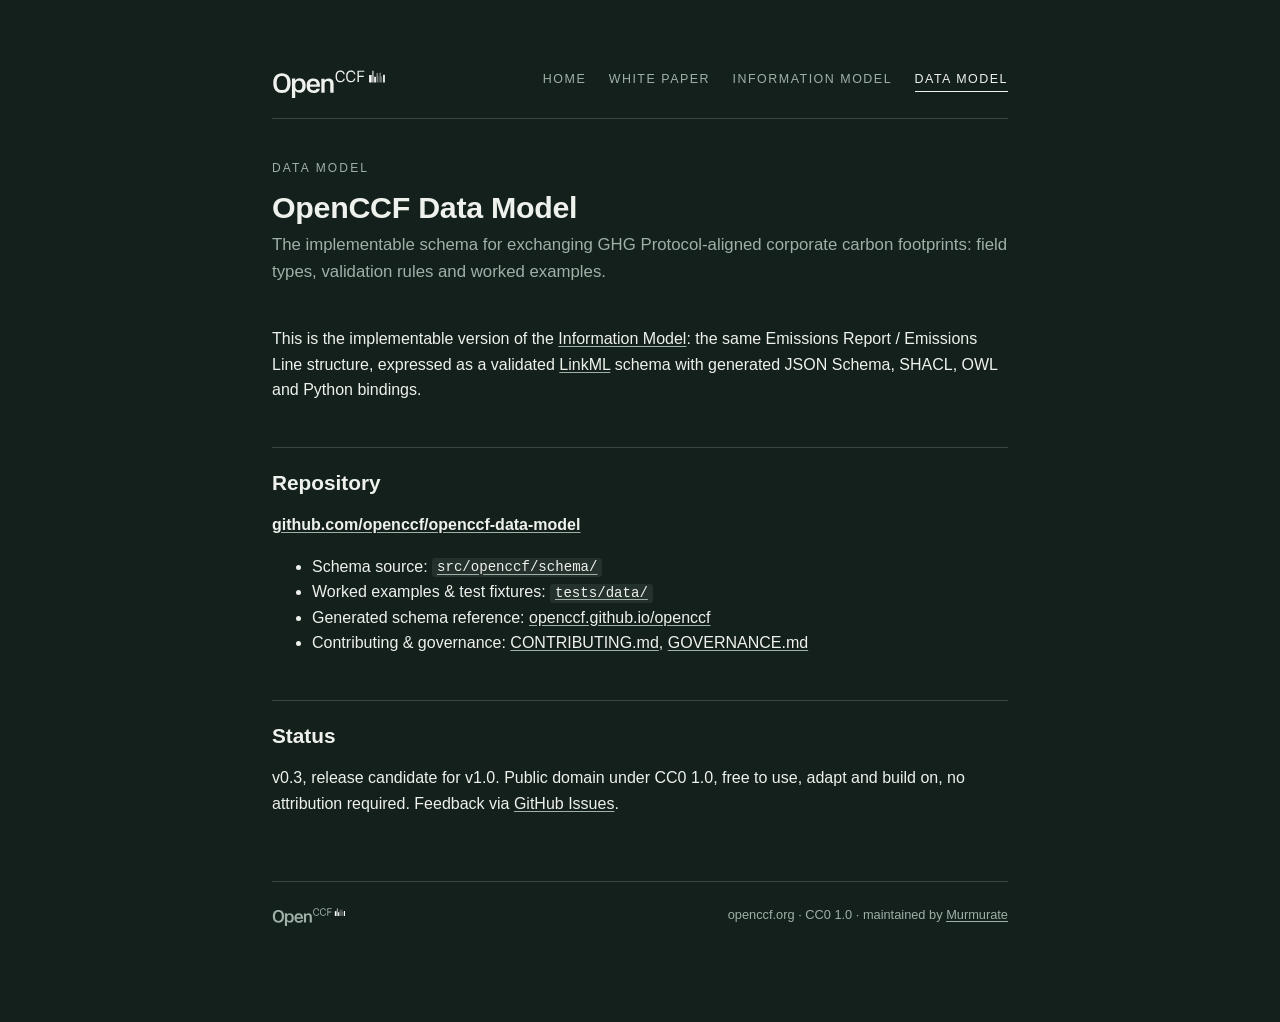
==== data-model/index.html @ 1a10b0ea "Add favicon" ====
<!DOCTYPE html>
<html lang="en">
<head>
  <meta charset="utf-8">
  <meta name="viewport" content="width=device-width, initial-scale=1">
  <title>OpenCCF Data Model - OpenCCF</title>
  <meta name="description" content="The OpenCCF data model: a LinkML
schema for corporate carbon footprint exchange, with generated JSON
Schema, SHACL, and Python bindings.">
  <link rel="icon" href="/favicon.svg" type="image/svg+xml">
  <link rel="alternate icon" href="/favicon.ico">
  <link rel="apple-touch-icon" href="/apple-touch-icon.png">
  <style>
/* OpenCCF document theme
   Monochrome. Dark on screen, light in print. Arial throughout.
   Colours are calibrated off-black / off-white to avoid halation at
   body-text length, rather than pure #000 / #fff. */

:root {
  --ink:        #14201b;   /* near-black, faint green undertone */
  --paper:      #f6f5f0;   /* warm off-white */
  --screen-bg:  #14201b;
  --screen-fg:  #eef1ec;
  --screen-mut: #9fb0a7;   /* muted captions / metadata on dark */
  --rule:       rgba(238, 241, 236, 0.18);
  --maxw:       46rem;
  --panel-fg:   #14201b;
  --is-dark:    1;
}

html { -webkit-text-size-adjust: 100%; }

body {
  font-family: Arial, Helvetica, "Helvetica Neue", sans-serif;
  background: var(--screen-bg);
  color: var(--screen-fg);
  line-height: 1.6;
  margin: 0;
  padding: 0;
  -webkit-font-smoothing: antialiased;
}

.page {
  max-width: var(--maxw);
  margin: 0 auto;
  padding: 4rem 1.5rem 6rem;
}

/* ---- Masthead ---------------------------------------------------------- */
.masthead {
  display: flex;
  align-items: center;
  justify-content: space-between;
  gap: 1rem;
  padding-bottom: 1.25rem;
  margin-bottom: 2.5rem;
  border-bottom: 1px solid var(--rule);
}
.masthead .wordmark { height: 34px; color: var(--screen-fg); }
.masthead .wordmark svg { height: 100%; width: auto; display: block; }
.masthead .doctype {
  font-size: 0.7rem;
  letter-spacing: 0.18em;
  text-transform: uppercase;
  color: var(--screen-mut);
  text-align: right;
}


/* ---- Site nav ---------------------------------------------------------- */
.masthead { flex-wrap: wrap; }
.sitenav { display: flex; gap: 1.4rem; margin-left: auto; align-items: center; }
.sitenav a {
  font-size: 0.78rem;
  letter-spacing: 0.12em;
  text-transform: uppercase;
  text-decoration: none;
  color: var(--screen-mut);
  padding-bottom: 2px;
  border-bottom: 1.5px solid transparent;
}
.sitenav a:hover { color: var(--screen-fg); border-bottom-color: var(--screen-fg); }
.sitenav a.current { color: var(--screen-fg); border-bottom-color: var(--screen-fg); }
.navtoggle {
  display: none;
  margin-left: auto;
  background: none; border: none; color: var(--screen-fg);
  font-size: 1.5rem; line-height: 1; cursor: pointer; padding: 0 0.2rem;
}
@media (max-width: 40rem) {
  .navtoggle { display: block; }
  .sitenav {
    flex-basis: 100%;
    flex-direction: column;
    align-items: flex-start;
    gap: 0.9rem;
    margin: 0.8rem 0 0;
    max-height: 0; overflow: hidden;
    transition: max-height 0.2s ease;
  }
  .sitenav.open { max-height: 20rem; }
}
@media print { .sitenav, .navtoggle { display: none; } }

/* ---- Typography -------------------------------------------------------- */
.kicker-row {
  display: flex;
  align-items: center;
  justify-content: space-between;
  gap: 1rem;
  margin: 0 0 0.6rem;
}
.doctype {
  font-size: 0.75rem;
  letter-spacing: 0.18em;
  text-transform: uppercase;
  color: var(--screen-mut);
  margin: 0;
}
.pdf-download {
  display: inline-flex;
  align-items: center;
  gap: 0.4rem;
  font-size: 0.75rem;
  letter-spacing: 0.1em;
  text-transform: uppercase;
  color: var(--screen-mut);
  text-decoration: none;
  border-bottom: 1.5px solid transparent;
  white-space: nowrap;
}
.pdf-download svg { flex: none; }
.pdf-download:hover { color: var(--screen-fg); border-bottom-color: var(--screen-fg); }
.pdf-download-bottom { margin-top: 3rem; text-align: right; }
@media print { .pdf-download, .pdf-download-bottom { display: none; } }
h1, h2, h3, h4 { line-height: 1.25; font-weight: 700; }
h1 { font-size: 1.9rem; margin: 0 0 0.4rem; letter-spacing: -0.01em; }
.subtitle { color: var(--screen-mut); font-size: 1.05rem; margin: 0 0 2.5rem; }
h2 {
  font-size: 1.3rem;
  margin: 2.75rem 0 0.9rem;
  padding-top: 1.4rem;
  border-top: 1px solid var(--rule);
}
h3 { font-size: 1.05rem; margin: 1.8rem 0 0.6rem; }
p, li { font-size: 1rem; }
a { color: inherit; text-decoration: underline; text-underline-offset: 2px;
    text-decoration-color: var(--screen-mut); }
strong { font-weight: 700; }
code, pre {
  font-family: ui-monospace, "SF Mono", Menlo, Consolas, monospace;
  font-size: 0.88em;
}
code { background: rgba(238,241,236,0.08); padding: 0.1em 0.35em; border-radius: 3px; }
pre {
  background: rgba(238,241,236,0.06);
  border: 1px solid var(--rule);
  border-radius: 6px;
  padding: 1rem 1.1rem;
  overflow-x: auto;
  line-height: 1.5;
}
pre code { background: none; padding: 0; }
blockquote {
  margin: 1.2rem 0;
  padding: 0.2rem 0 0.2rem 1.1rem;
  border-left: 3px solid var(--screen-mut);
  color: var(--screen-fg);
}

/* ---- Version banner ---------------------------------------------------- */
.versions {
  font-size: 0.8rem;
  color: var(--screen-mut);
  margin: -1.5rem 0 2.5rem;
  padding: 0;
  list-style: none;
  line-height: 1.7;
}

/* ---- Tables ------------------------------------------------------------ */
table { border-collapse: collapse; width: 100%; margin: 1.4rem 0; font-size: 0.94rem; }
th, td { text-align: left; padding: 0.5rem 0.7rem; border-bottom: 1px solid var(--rule); vertical-align: top; }
th { font-weight: 700; border-bottom-width: 2px; }

/* ---- Table of contents ------------------------------------------------- */
nav#TOC {
  margin: 0 0 3rem;
  padding: 1.2rem 1.4rem;
  border: 1px solid var(--rule);
  border-radius: 6px;
}
nav#TOC > ul { margin: 0; }
nav#TOC ul { list-style: none; padding-left: 1rem; }
nav#TOC > ul { padding-left: 0; }
nav#TOC li { font-size: 0.92rem; margin: 0.2rem 0; }
nav#TOC a { text-decoration: none; }

/* ---- Diagram / figures ------------------------------------------------- */
figure { margin: 2rem 0; text-align: center; }
figure svg, figure img { max-width: 100%; height: auto; }
figcaption { font-size: 0.82rem; color: var(--screen-mut); margin-top: 0.6rem; }

/* ---- Footer ------------------------------------------------------------ */
.docfooter {
  margin-top: 4rem;
  padding-top: 1.4rem;
  border-top: 1px solid var(--rule);
  font-size: 0.8rem;
  color: var(--screen-mut);
  display: flex;
  align-items: center;
  justify-content: space-between;
  gap: 1rem;
}
.docfooter .wordmark { height: 22px; color: var(--screen-mut); }
.docfooter .wordmark svg { height: 100%; width: auto; display: block; }


/* ---- Sidebar figure (floats right, text wraps) ------------------------ */
figure.sidebar {
  float: right;
  width: 60%;
  margin: 0.3rem 0 1rem 1.6rem;
}
figure.sidebar figcaption { text-align: left; }
h2 { clear: both; }               /* next section starts below the figure */

@media (max-width: 40rem) {
  figure.sidebar { float: none; width: 100%; margin: 2rem 0; }
}

/* =======================================================================
   PRINT  -  invert to ink-on-paper. Nobody prints a black-flooded page,
   and browsers drop dark backgrounds anyway; make it deliberate and clean.
   ======================================================================= */
@media print {
  @page { margin: 22mm 20mm; }
  body { background: #fff; color: var(--ink); font-size: 10.5pt; line-height: 1.5; }
  :root { --panel-fg: #ffffff; }
  .page { max-width: none; margin: 0; padding: 0; }

  .masthead .wordmark,
  .docfooter .wordmark { color: var(--ink); }
  .subtitle, .doctype, .versions, figcaption, .docfooter { color: #444; }
  .masthead, h2, table th, td, nav#TOC, pre, .docfooter,
  blockquote { border-color: #ccc; }
  nav#TOC { break-inside: avoid; }
  a { color: var(--ink); text-decoration-color: #999; }
  code { background: #f0f0ec; }
  pre { background: #f7f7f4; }
  blockquote { border-left-color: #999; }
  h2, h3 { break-after: avoid; }
  figure, tr, pre { break-inside: avoid; }
  figure.sidebar { float: right; width: 60%; margin: 0 0 0.6rem 1.2rem; }

  /* Show link URLs after external links in print, for a paper reader */
  a[href^="http"]::after {
    content: " (" attr(href) ")";
    font-size: 0.85em;
    color: #777;
    word-break: break-all;
  }
}

/* ---- Mermaid diagram --------------------------------------------------- */
figure.diagram { margin: 2.5rem 0; text-align: center; }
figure.diagram .mermaid { display: flex; justify-content: center; }
figure.diagram svg { max-width: 100%; height: auto; }
@media print { :root { --is-dark: 0; } }

/* ---- Wide figures break out beyond the text column -------------------- */
figure.wide {
  width: min(96vw, 1100px);
  margin-left: 50%;
  transform: translateX(-50%);
}
figure.wide svg { width: 100%; height: auto; }
@media print {
  figure.wide { width: 100%; margin-left: 0; transform: none; }
}
  </style>
</head>
<body>
<div class="page">

  <header class="masthead">
    <a class="wordmark" href="/" aria-label="OpenCCF home"><svg width="531" height="160" viewBox="0 0 531 160" fill="none" xmlns="http://www.w3.org/2000/svg"><path d="M87.552 89.688C87.552 104.792 84.0107 116.355 76.928 124.376C69.8453 132.312 59.776 136.28 46.72 136.28C33.5787 136.28 23.5093 132.312 16.512 124.376C9.51467 116.355 6.016 104.792 6.016 89.688C6.016 74.584 9.51467 63.064 16.512 55.128C23.5093 47.192 33.5787 43.224 46.72 43.224C59.776 43.224 69.8453 47.192 76.928 55.128C84.0107 63.064 87.552 74.584 87.552 89.688ZM71.552 89.688C71.552 78.3387 69.504 70.0187 65.408 64.728C61.3973 59.352 55.168 56.664 46.72 56.664C38.4427 56.664 32.256 59.352 28.16 64.728C24.064 70.0187 22.016 78.3387 22.016 89.688C22.016 101.123 24.064 109.528 28.16 114.904C32.256 120.195 38.4427 122.84 46.72 122.84C55.168 122.84 61.3973 120.195 65.408 114.904C69.504 109.528 71.552 101.123 71.552 89.688Z" fill="currentColor"/><path d="M109.344 68.08V159.856H93.856V68.08H109.344ZM130.336 135.28C124.021 135.28 118.901 133.787 114.976 130.8C111.051 127.813 108.192 123.76 106.4 118.64C104.608 113.435 103.712 107.632 103.712 101.232C103.712 94.6613 104.608 88.816 106.4 83.696C108.192 78.4907 111.051 74.3947 114.976 71.408C118.901 68.336 124.021 66.8 130.336 66.8C135.712 66.8 140.533 68.0373 144.8 70.512C149.067 72.9013 152.395 76.656 154.784 81.776C157.259 86.8107 158.496 93.296 158.496 101.232C158.496 112.496 155.936 120.987 150.816 126.704C145.696 132.421 138.869 135.28 130.336 135.28ZM125.984 122.992C131.787 122.992 136.053 121.157 138.784 117.488C141.6 113.733 143.008 108.272 143.008 101.104C143.008 93.936 141.6 88.4747 138.784 84.72C136.053 80.9653 131.787 79.088 125.984 79.088C120.267 79.088 116.043 80.9653 113.312 84.72C110.667 88.4747 109.344 93.936 109.344 101.104C109.344 108.272 110.667 113.733 113.312 117.488C116.043 121.157 120.267 122.992 125.984 122.992Z" fill="currentColor"/><path d="M171.696 96.088H210.224C210.053 90.968 208.688 87 206.128 84.184C203.568 81.2827 199.856 79.832 194.992 79.832C189.189 79.832 184.965 81.5813 182.32 85.08C179.675 88.5787 178.352 94.2533 178.352 102.104C178.352 109.955 179.632 115.629 182.192 119.128C184.837 122.541 189.403 124.248 195.888 124.248C200.411 124.248 203.611 123.608 205.488 122.328C207.365 121.048 208.56 119.171 209.072 116.696H225.072C224.475 120.536 223.024 123.949 220.72 126.936C218.416 129.837 215.216 132.141 211.12 133.848C207.024 135.469 201.947 136.28 195.888 136.28C185.136 136.28 176.944 133.336 171.312 127.448C165.765 121.56 162.992 113.155 162.992 102.232C162.992 91.1387 165.765 82.648 171.312 76.76C176.944 70.7867 184.837 67.8 194.992 67.8C201.221 67.8 206.597 69.08 211.12 71.64C215.728 74.2 219.312 78.04 221.872 83.16C224.432 88.1947 225.712 94.5093 225.712 102.104V106.84H171.568L171.696 96.088Z" fill="currentColor"/><path d="M247.704 135H232.216V69.08H247.704L247.576 77.4C249.539 74.2427 251.928 71.8533 254.744 70.232C257.56 68.6107 261.144 67.8 265.496 67.8C272.835 67.8 278.723 69.848 283.16 73.944C287.597 77.9547 289.816 84.7387 289.816 94.296V135H274.328V94.424C274.328 89.304 273.261 85.6773 271.128 83.544C269.08 81.3253 266.008 80.216 261.912 80.216C258.84 80.216 256.237 80.7707 254.104 81.88C251.971 82.9893 250.349 84.7387 249.24 87.128C248.216 89.432 247.704 92.4613 247.704 96.216V135Z" fill="currentColor"/><path d="M336.143 48.2634C335.537 44.3233 334.022 41.4188 331.597 39.5498C329.172 37.6303 325.939 36.6706 321.898 36.6706C316.594 36.6706 312.528 38.489 309.699 42.126C306.921 45.7125 305.532 51.1932 305.532 58.5681C305.532 65.9431 306.921 71.449 309.699 75.086C312.528 78.723 316.594 80.5415 321.898 80.5415C325.939 80.5415 329.172 79.5817 331.597 77.6622C334.022 75.7427 335.562 72.8382 336.219 68.9486H342.811C342.003 74.5051 339.78 78.7735 336.143 81.7538C332.557 84.6836 327.808 86.1484 321.898 86.1484C314.523 86.1484 308.866 83.7743 304.926 79.0261C300.986 74.2778 299.016 67.4585 299.016 58.5681C299.016 49.6778 300.986 42.8837 304.926 38.186C308.866 33.4377 314.523 31.0636 321.898 31.0636C325.586 31.0636 328.895 31.7202 331.824 33.0336C334.754 34.2964 337.153 36.2159 339.022 38.7921C340.942 41.3683 342.18 44.5254 342.735 48.2634H336.143Z" fill="currentColor"/><path d="M385.867 47.9187C385.261 43.9786 383.746 41.0741 381.321 39.2051C378.896 37.2856 375.664 36.3258 371.623 36.3258C366.319 36.3258 362.252 38.1443 359.424 41.7813C356.645 45.3677 355.256 50.8484 355.256 58.2234C355.256 65.5984 356.645 71.1043 359.424 74.7413C362.252 78.3782 366.319 80.1967 371.623 80.1967C375.664 80.1967 378.896 79.237 381.321 77.3175C383.746 75.398 385.286 72.4934 385.943 68.6039H392.535C391.727 74.1604 389.504 78.4288 385.867 81.4091C382.281 84.3388 377.533 85.8037 371.623 85.8037C364.248 85.8037 358.59 83.4296 354.65 78.6813C350.71 73.9331 348.74 67.1138 348.74 58.2234C348.74 49.333 350.71 42.539 354.65 37.8412C358.59 33.093 364.248 30.7188 371.623 30.7188C375.31 30.7188 378.619 31.3755 381.548 32.6889C384.478 33.9517 386.878 35.8712 388.747 38.4474C390.666 41.0236 391.904 44.1807 392.459 47.9187H385.867Z" fill="currentColor"/><path d="M402.289 31.4305H434.415V36.9617H408.805V55.4497H431.991V60.9809H408.805V85H402.289V31.4305Z" fill="currentColor"/><path d="M463 52L463 87" stroke="white" stroke-width="12"/><path d="M475 32V87" stroke="white" stroke-width="5"/><path d="M485 60L485 87" stroke="white" stroke-width="8"/><path d="M527 50L527 87" stroke="white" stroke-width="8"/><path d="M502 55L502 87" stroke="white"/><path d="M516 59L516 87" stroke="white" stroke-width="2"/><path d="M495 42L495 87" stroke="white" stroke-width="3"/><path d="M509 41L509 87" stroke="white" stroke-width="3"/></svg></a>
    <button class="navtoggle" aria-label="Menu" aria-expanded="false" onclick="this.setAttribute('aria-expanded', this.getAttribute('aria-expanded')==='true'?'false':'true'); document.getElementById('nav').classList.toggle('open')">≡</button>
    <nav class="sitenav" id="nav">
      <a href="/">Home</a>
      <a href="/white-paper/">White Paper</a>
      <a href="/information-model/">Information Model</a>
      <a href="/data-model/" class="current">Data Model</a>
    </nav>
  </header>

  <div class="kicker-row">
    <p class="doctype">Data Model</p>
  </div>
  <h1>OpenCCF Data Model</h1>
  <p class="subtitle">The implementable schema for exchanging GHG
Protocol-aligned corporate carbon footprints: field types, validation
rules and worked examples.</p>




<p>This is the implementable version of the <a
href="/information-model/">Information Model</a>: the same Emissions
Report / Emissions Line structure, expressed as a validated <a
href="https://linkml.io/" target="_blank" rel="noopener">LinkML</a> schema with generated JSON Schema,
SHACL, OWL and Python bindings.</p>
<h2 id="repository">Repository</h2>
<p><strong><a
href="https://github.com/openccf/openccf-data-model" target="_blank" rel="noopener">github.com/openccf/openccf-data-model</a></strong></p>
<ul>
<li>Schema source: <a
href="https://github.com/openccf/openccf-data-model/tree/main/src/openccf/schema" target="_blank" rel="noopener"><code>src/openccf/schema/</code></a></li>
<li>Worked examples &amp; test fixtures: <a
href="https://github.com/openccf/openccf-data-model/tree/main/tests/data" target="_blank" rel="noopener"><code>tests/data/</code></a></li>
<li>Generated schema reference: <a
href="https://openccf.github.io/openccf" target="_blank" rel="noopener">openccf.github.io/openccf</a></li>
<li>Contributing &amp; governance: <a
href="https://github.com/openccf/openccf-data-model/blob/main/CONTRIBUTING.md" target="_blank" rel="noopener">CONTRIBUTING.md</a>,
<a
href="https://github.com/openccf/openccf-data-model/blob/main/GOVERNANCE.md" target="_blank" rel="noopener">GOVERNANCE.md</a></li>
</ul>
<h2 id="status">Status</h2>
<p>v0.3, release candidate for v1.0. Public domain under CC0 1.0, free
to use, adapt and build on, no attribution required. Feedback via <a
href="https://github.com/openccf/openccf-data-model/issues" target="_blank" rel="noopener">GitHub
Issues</a>.</p>

  <footer class="docfooter">
    <span class="wordmark" aria-label="OpenCCF"><svg width="531" height="160" viewBox="0 0 531 160" fill="none" xmlns="http://www.w3.org/2000/svg"><path d="M87.552 89.688C87.552 104.792 84.0107 116.355 76.928 124.376C69.8453 132.312 59.776 136.28 46.72 136.28C33.5787 136.28 23.5093 132.312 16.512 124.376C9.51467 116.355 6.016 104.792 6.016 89.688C6.016 74.584 9.51467 63.064 16.512 55.128C23.5093 47.192 33.5787 43.224 46.72 43.224C59.776 43.224 69.8453 47.192 76.928 55.128C84.0107 63.064 87.552 74.584 87.552 89.688ZM71.552 89.688C71.552 78.3387 69.504 70.0187 65.408 64.728C61.3973 59.352 55.168 56.664 46.72 56.664C38.4427 56.664 32.256 59.352 28.16 64.728C24.064 70.0187 22.016 78.3387 22.016 89.688C22.016 101.123 24.064 109.528 28.16 114.904C32.256 120.195 38.4427 122.84 46.72 122.84C55.168 122.84 61.3973 120.195 65.408 114.904C69.504 109.528 71.552 101.123 71.552 89.688Z" fill="currentColor"/><path d="M109.344 68.08V159.856H93.856V68.08H109.344ZM130.336 135.28C124.021 135.28 118.901 133.787 114.976 130.8C111.051 127.813 108.192 123.76 106.4 118.64C104.608 113.435 103.712 107.632 103.712 101.232C103.712 94.6613 104.608 88.816 106.4 83.696C108.192 78.4907 111.051 74.3947 114.976 71.408C118.901 68.336 124.021 66.8 130.336 66.8C135.712 66.8 140.533 68.0373 144.8 70.512C149.067 72.9013 152.395 76.656 154.784 81.776C157.259 86.8107 158.496 93.296 158.496 101.232C158.496 112.496 155.936 120.987 150.816 126.704C145.696 132.421 138.869 135.28 130.336 135.28ZM125.984 122.992C131.787 122.992 136.053 121.157 138.784 117.488C141.6 113.733 143.008 108.272 143.008 101.104C143.008 93.936 141.6 88.4747 138.784 84.72C136.053 80.9653 131.787 79.088 125.984 79.088C120.267 79.088 116.043 80.9653 113.312 84.72C110.667 88.4747 109.344 93.936 109.344 101.104C109.344 108.272 110.667 113.733 113.312 117.488C116.043 121.157 120.267 122.992 125.984 122.992Z" fill="currentColor"/><path d="M171.696 96.088H210.224C210.053 90.968 208.688 87 206.128 84.184C203.568 81.2827 199.856 79.832 194.992 79.832C189.189 79.832 184.965 81.5813 182.32 85.08C179.675 88.5787 178.352 94.2533 178.352 102.104C178.352 109.955 179.632 115.629 182.192 119.128C184.837 122.541 189.403 124.248 195.888 124.248C200.411 124.248 203.611 123.608 205.488 122.328C207.365 121.048 208.56 119.171 209.072 116.696H225.072C224.475 120.536 223.024 123.949 220.72 126.936C218.416 129.837 215.216 132.141 211.12 133.848C207.024 135.469 201.947 136.28 195.888 136.28C185.136 136.28 176.944 133.336 171.312 127.448C165.765 121.56 162.992 113.155 162.992 102.232C162.992 91.1387 165.765 82.648 171.312 76.76C176.944 70.7867 184.837 67.8 194.992 67.8C201.221 67.8 206.597 69.08 211.12 71.64C215.728 74.2 219.312 78.04 221.872 83.16C224.432 88.1947 225.712 94.5093 225.712 102.104V106.84H171.568L171.696 96.088Z" fill="currentColor"/><path d="M247.704 135H232.216V69.08H247.704L247.576 77.4C249.539 74.2427 251.928 71.8533 254.744 70.232C257.56 68.6107 261.144 67.8 265.496 67.8C272.835 67.8 278.723 69.848 283.16 73.944C287.597 77.9547 289.816 84.7387 289.816 94.296V135H274.328V94.424C274.328 89.304 273.261 85.6773 271.128 83.544C269.08 81.3253 266.008 80.216 261.912 80.216C258.84 80.216 256.237 80.7707 254.104 81.88C251.971 82.9893 250.349 84.7387 249.24 87.128C248.216 89.432 247.704 92.4613 247.704 96.216V135Z" fill="currentColor"/><path d="M336.143 48.2634C335.537 44.3233 334.022 41.4188 331.597 39.5498C329.172 37.6303 325.939 36.6706 321.898 36.6706C316.594 36.6706 312.528 38.489 309.699 42.126C306.921 45.7125 305.532 51.1932 305.532 58.5681C305.532 65.9431 306.921 71.449 309.699 75.086C312.528 78.723 316.594 80.5415 321.898 80.5415C325.939 80.5415 329.172 79.5817 331.597 77.6622C334.022 75.7427 335.562 72.8382 336.219 68.9486H342.811C342.003 74.5051 339.78 78.7735 336.143 81.7538C332.557 84.6836 327.808 86.1484 321.898 86.1484C314.523 86.1484 308.866 83.7743 304.926 79.0261C300.986 74.2778 299.016 67.4585 299.016 58.5681C299.016 49.6778 300.986 42.8837 304.926 38.186C308.866 33.4377 314.523 31.0636 321.898 31.0636C325.586 31.0636 328.895 31.7202 331.824 33.0336C334.754 34.2964 337.153 36.2159 339.022 38.7921C340.942 41.3683 342.18 44.5254 342.735 48.2634H336.143Z" fill="currentColor"/><path d="M385.867 47.9187C385.261 43.9786 383.746 41.0741 381.321 39.2051C378.896 37.2856 375.664 36.3258 371.623 36.3258C366.319 36.3258 362.252 38.1443 359.424 41.7813C356.645 45.3677 355.256 50.8484 355.256 58.2234C355.256 65.5984 356.645 71.1043 359.424 74.7413C362.252 78.3782 366.319 80.1967 371.623 80.1967C375.664 80.1967 378.896 79.237 381.321 77.3175C383.746 75.398 385.286 72.4934 385.943 68.6039H392.535C391.727 74.1604 389.504 78.4288 385.867 81.4091C382.281 84.3388 377.533 85.8037 371.623 85.8037C364.248 85.8037 358.59 83.4296 354.65 78.6813C350.71 73.9331 348.74 67.1138 348.74 58.2234C348.74 49.333 350.71 42.539 354.65 37.8412C358.59 33.093 364.248 30.7188 371.623 30.7188C375.31 30.7188 378.619 31.3755 381.548 32.6889C384.478 33.9517 386.878 35.8712 388.747 38.4474C390.666 41.0236 391.904 44.1807 392.459 47.9187H385.867Z" fill="currentColor"/><path d="M402.289 31.4305H434.415V36.9617H408.805V55.4497H431.991V60.9809H408.805V85H402.289V31.4305Z" fill="currentColor"/><path d="M463 52L463 87" stroke="white" stroke-width="12"/><path d="M475 32V87" stroke="white" stroke-width="5"/><path d="M485 60L485 87" stroke="white" stroke-width="8"/><path d="M527 50L527 87" stroke="white" stroke-width="8"/><path d="M502 55L502 87" stroke="white"/><path d="M516 59L516 87" stroke="white" stroke-width="2"/><path d="M495 42L495 87" stroke="white" stroke-width="3"/><path d="M509 41L509 87" stroke="white" stroke-width="3"/></svg></span>
    <span>openccf.org · CC0 1.0 · maintained by <a href="https://www.murmurate.digital" target="_blank" rel="noopener">Murmurate</a></span>
  </footer>

</div>
</body>
</html>
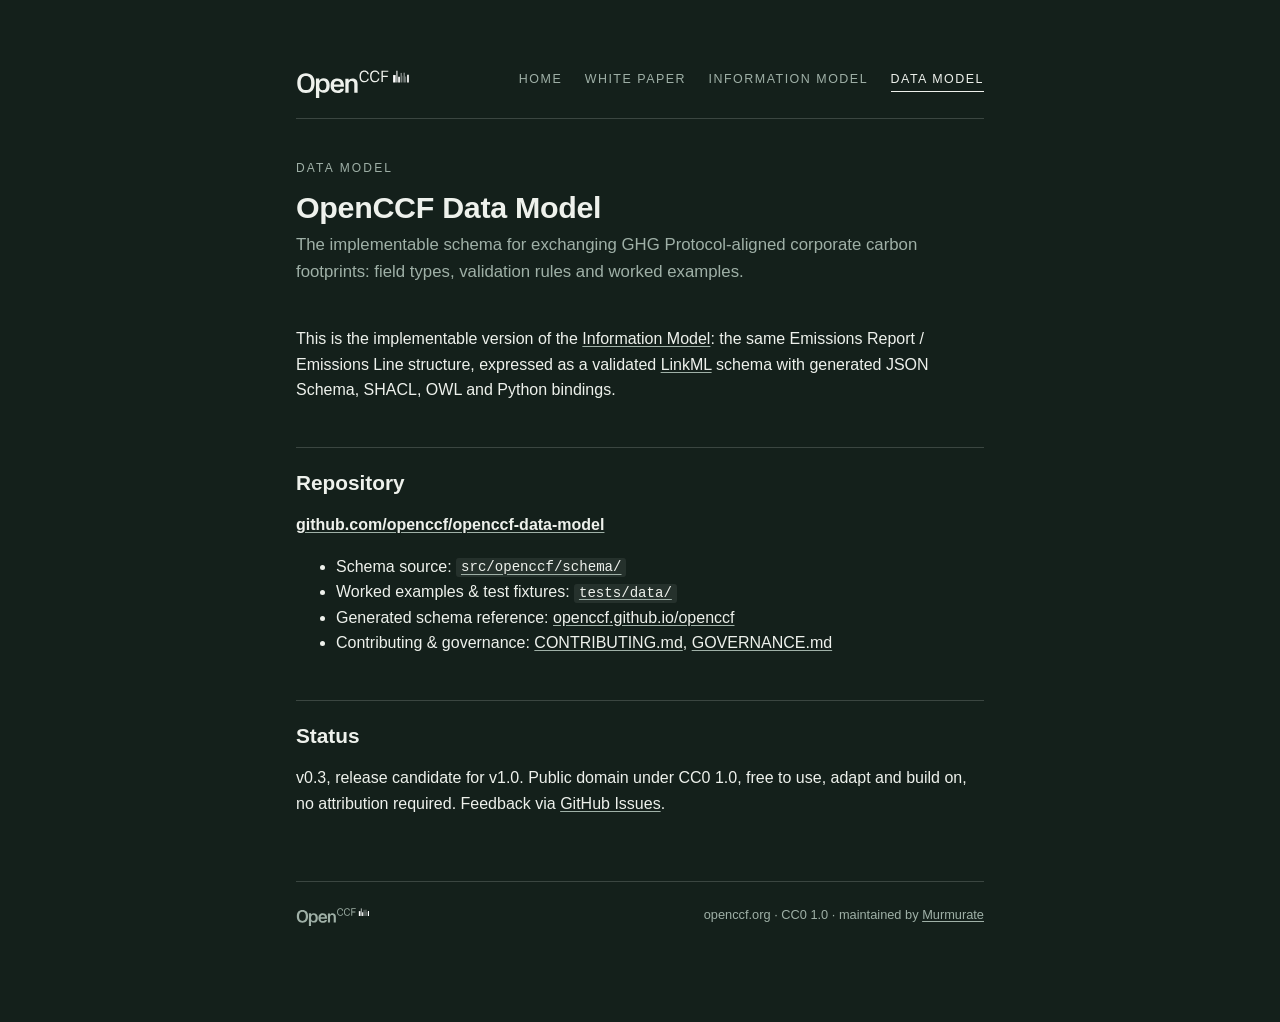
==== commit b2140bf0: "Add Start Building callout and Release Partners logo strip; fix mobile callout overflow" ====
--- a/data-model/index.html
+++ b/data-model/index.html
@@ -29,6 +29,7 @@
 }
 
 html { -webkit-text-size-adjust: 100%; }
+*, *::before, *::after { box-sizing: border-box; }
 
 body {
   font-family: Arial, Helvetica, "Helvetica Neue", sans-serif;
@@ -229,6 +230,56 @@
 @media (max-width: 40rem) {
   figure.sidebar { float: none; width: 100%; margin: 2rem 0; }
 }
+
+/* ---- "Start Building" callout (floats right, text wraps) -------------- */
+.callout {
+  float: right;
+  width: 42%;
+  margin: 0.2rem 0 1.5rem 1.6rem;
+  padding: 1.3rem 1.4rem;
+  border: 1px solid var(--rule);
+  border-radius: 8px;
+}
+.callout h2 {
+  clear: none;
+  border-top: none;
+  padding-top: 0;
+  margin: 0 0 0.6rem;
+  font-size: 1.05rem;
+}
+.callout p { font-size: 0.88rem; color: var(--screen-mut); margin: 0; }
+.callout-cta {
+  display: inline-flex;
+  align-items: center;
+  gap: 0.5rem;
+  margin-top: 1rem;
+  padding: 0.55rem 0.95rem;
+  border: 1px solid var(--screen-fg);
+  border-radius: 6px;
+  text-decoration: none;
+  font-size: 0.82rem;
+  font-weight: 700;
+  color: var(--screen-fg);
+}
+.callout-cta svg { flex: none; }
+.callout-cta:hover { background: var(--screen-fg); color: var(--screen-bg); }
+
+@media (max-width: 40rem) {
+  .callout { float: none; width: 100%; margin: 2rem 0; }
+}
+
+/* ---- Partner logo strip (fixed white box; logos need no inversion) ---- */
+.partners-box {
+  display: flex;
+  flex-wrap: wrap;
+  align-items: center;
+  justify-content: center;
+  gap: 2.5rem;
+  background: #ffffff;
+  border-radius: 8px;
+  padding: 1.8rem 2rem;
+}
+.partners-box img { display: block; height: 36px; width: auto; max-width: 160px; object-fit: contain; }
 
 /* =======================================================================
    PRINT  -  invert to ink-on-paper. Nobody prints a black-flooded page,
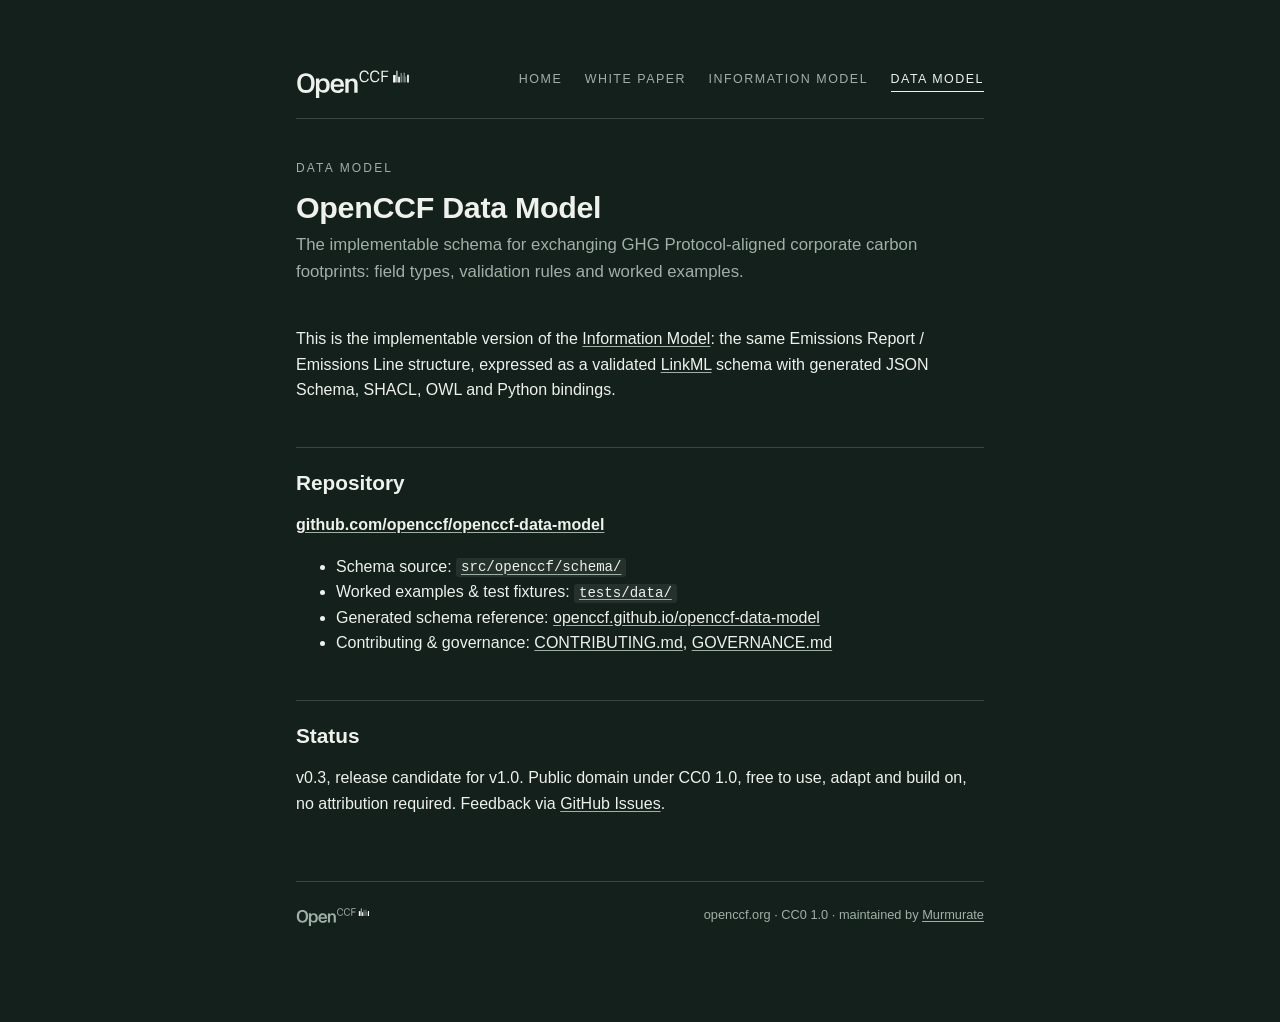
==== commit dbec17c9: "Fix broken schema reference link on data model page" ====
--- a/data-model/index.html
+++ b/data-model/index.html
@@ -371,7 +371,7 @@
 <li>Worked examples &amp; test fixtures: <a
 href="https://github.com/openccf/openccf-data-model/tree/main/tests/data" target="_blank" rel="noopener"><code>tests/data/</code></a></li>
 <li>Generated schema reference: <a
-href="https://openccf.github.io/openccf" target="_blank" rel="noopener">openccf.github.io/openccf</a></li>
+href="https://openccf.github.io/openccf-data-model" target="_blank" rel="noopener">openccf.github.io/openccf-data-model</a></li>
 <li>Contributing &amp; governance: <a
 href="https://github.com/openccf/openccf-data-model/blob/main/CONTRIBUTING.md" target="_blank" rel="noopener">CONTRIBUTING.md</a>,
 <a
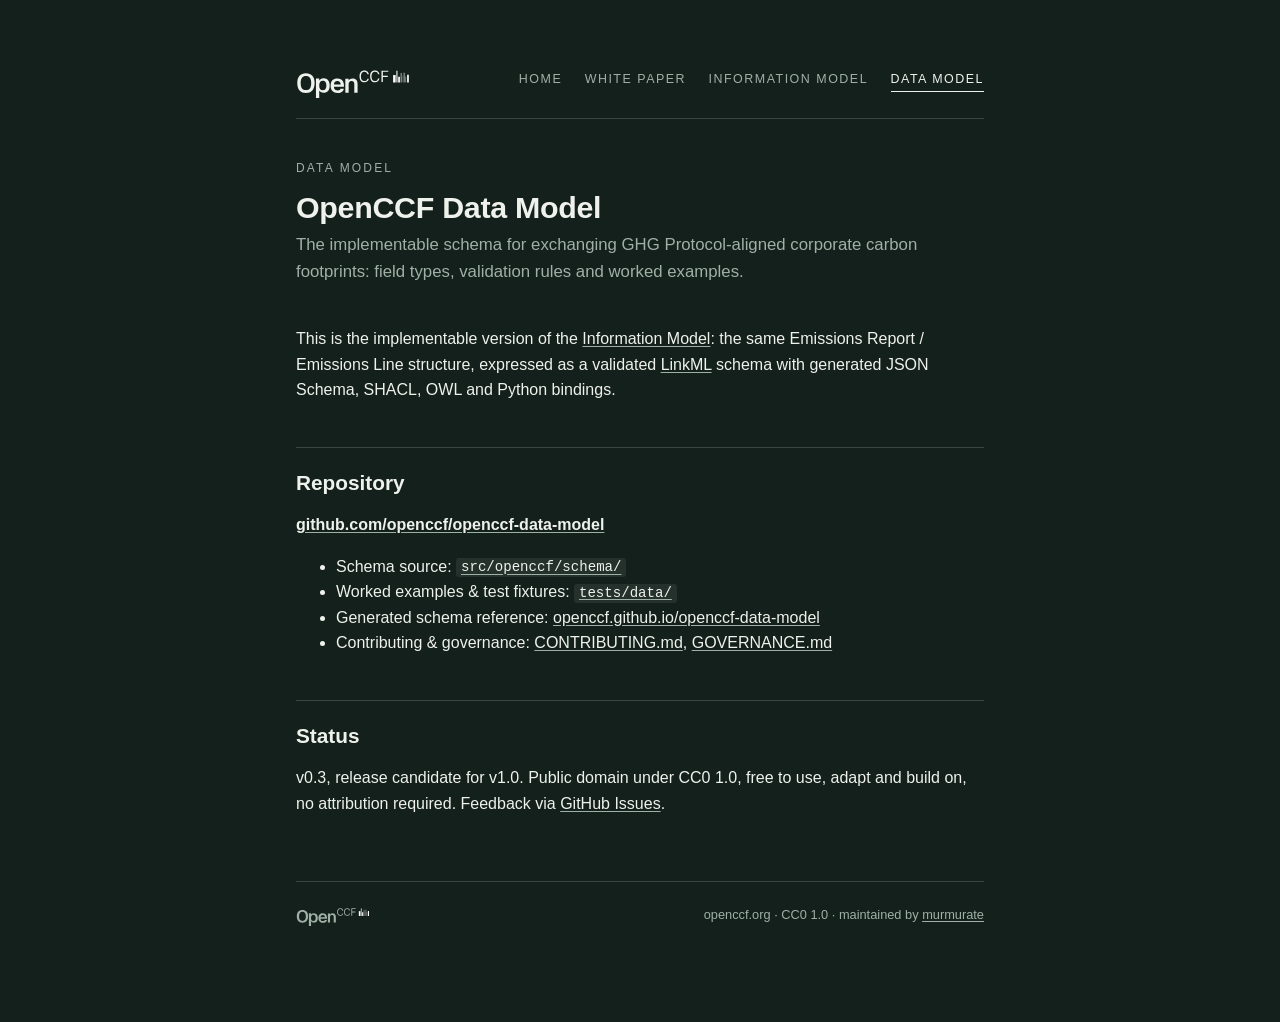
==== commit f0c23b4b: "Split Release Partners into Adopted by / Endorsed by; lowercase footer wordmark - Adopted by: Murmur" ====
--- a/data-model/index.html
+++ b/data-model/index.html
@@ -248,11 +248,16 @@
   font-size: 1.05rem;
 }
 .callout p { font-size: 0.88rem; color: var(--screen-mut); margin: 0; }
+.callout-actions {
+  display: flex;
+  flex-direction: column;
+  gap: 0.6rem;
+  margin-top: 1rem;
+}
 .callout-cta {
   display: inline-flex;
   align-items: center;
   gap: 0.5rem;
-  margin-top: 1rem;
   padding: 0.55rem 0.95rem;
   border: 1px solid var(--screen-fg);
   border-radius: 6px;
@@ -270,16 +275,31 @@
 
 /* ---- Partner logo strip (fixed white box; logos need no inversion) ---- */
 .partners-box {
-  display: flex;
-  flex-wrap: wrap;
-  align-items: center;
-  justify-content: center;
-  gap: 2.5rem;
   background: #ffffff;
   border-radius: 8px;
   padding: 1.8rem 2rem;
 }
-.partners-box img { display: block; height: 36px; width: auto; max-width: 160px; object-fit: contain; }
+.partners-group + .partners-group {
+  margin-top: 1.6rem;
+  padding-top: 1.6rem;
+  border-top: 1px solid rgba(20, 32, 27, 0.12);
+}
+.partners-label {
+  margin: 0 0 1rem;
+  font-size: 0.72rem;
+  letter-spacing: 0.12em;
+  text-transform: uppercase;
+  color: #777;
+  text-align: center;
+}
+.partners-logos {
+  display: flex;
+  flex-wrap: wrap;
+  align-items: center;
+  justify-content: center;
+  gap: 2.5rem;
+}
+.partners-logos img { display: block; height: 52px; width: auto; max-width: 160px; object-fit: contain; }
 
 /* =======================================================================
    PRINT  -  invert to ink-on-paper. Nobody prints a black-flooded page,
@@ -385,7 +405,7 @@
 
   <footer class="docfooter">
     <span class="wordmark" aria-label="OpenCCF"><svg width="531" height="160" viewBox="0 0 531 160" fill="none" xmlns="http://www.w3.org/2000/svg"><path d="M87.552 89.688C87.552 104.792 84.0107 116.355 76.928 124.376C69.8453 132.312 59.776 136.28 46.72 136.28C33.5787 136.28 23.5093 132.312 16.512 124.376C9.51467 116.355 6.016 104.792 6.016 89.688C6.016 74.584 9.51467 63.064 16.512 55.128C23.5093 47.192 33.5787 43.224 46.72 43.224C59.776 43.224 69.8453 47.192 76.928 55.128C84.0107 63.064 87.552 74.584 87.552 89.688ZM71.552 89.688C71.552 78.3387 69.504 70.0187 65.408 64.728C61.3973 59.352 55.168 56.664 46.72 56.664C38.4427 56.664 32.256 59.352 28.16 64.728C24.064 70.0187 22.016 78.3387 22.016 89.688C22.016 101.123 24.064 109.528 28.16 114.904C32.256 120.195 38.4427 122.84 46.72 122.84C55.168 122.84 61.3973 120.195 65.408 114.904C69.504 109.528 71.552 101.123 71.552 89.688Z" fill="currentColor"/><path d="M109.344 68.08V159.856H93.856V68.08H109.344ZM130.336 135.28C124.021 135.28 118.901 133.787 114.976 130.8C111.051 127.813 108.192 123.76 106.4 118.64C104.608 113.435 103.712 107.632 103.712 101.232C103.712 94.6613 104.608 88.816 106.4 83.696C108.192 78.4907 111.051 74.3947 114.976 71.408C118.901 68.336 124.021 66.8 130.336 66.8C135.712 66.8 140.533 68.0373 144.8 70.512C149.067 72.9013 152.395 76.656 154.784 81.776C157.259 86.8107 158.496 93.296 158.496 101.232C158.496 112.496 155.936 120.987 150.816 126.704C145.696 132.421 138.869 135.28 130.336 135.28ZM125.984 122.992C131.787 122.992 136.053 121.157 138.784 117.488C141.6 113.733 143.008 108.272 143.008 101.104C143.008 93.936 141.6 88.4747 138.784 84.72C136.053 80.9653 131.787 79.088 125.984 79.088C120.267 79.088 116.043 80.9653 113.312 84.72C110.667 88.4747 109.344 93.936 109.344 101.104C109.344 108.272 110.667 113.733 113.312 117.488C116.043 121.157 120.267 122.992 125.984 122.992Z" fill="currentColor"/><path d="M171.696 96.088H210.224C210.053 90.968 208.688 87 206.128 84.184C203.568 81.2827 199.856 79.832 194.992 79.832C189.189 79.832 184.965 81.5813 182.32 85.08C179.675 88.5787 178.352 94.2533 178.352 102.104C178.352 109.955 179.632 115.629 182.192 119.128C184.837 122.541 189.403 124.248 195.888 124.248C200.411 124.248 203.611 123.608 205.488 122.328C207.365 121.048 208.56 119.171 209.072 116.696H225.072C224.475 120.536 223.024 123.949 220.72 126.936C218.416 129.837 215.216 132.141 211.12 133.848C207.024 135.469 201.947 136.28 195.888 136.28C185.136 136.28 176.944 133.336 171.312 127.448C165.765 121.56 162.992 113.155 162.992 102.232C162.992 91.1387 165.765 82.648 171.312 76.76C176.944 70.7867 184.837 67.8 194.992 67.8C201.221 67.8 206.597 69.08 211.12 71.64C215.728 74.2 219.312 78.04 221.872 83.16C224.432 88.1947 225.712 94.5093 225.712 102.104V106.84H171.568L171.696 96.088Z" fill="currentColor"/><path d="M247.704 135H232.216V69.08H247.704L247.576 77.4C249.539 74.2427 251.928 71.8533 254.744 70.232C257.56 68.6107 261.144 67.8 265.496 67.8C272.835 67.8 278.723 69.848 283.16 73.944C287.597 77.9547 289.816 84.7387 289.816 94.296V135H274.328V94.424C274.328 89.304 273.261 85.6773 271.128 83.544C269.08 81.3253 266.008 80.216 261.912 80.216C258.84 80.216 256.237 80.7707 254.104 81.88C251.971 82.9893 250.349 84.7387 249.24 87.128C248.216 89.432 247.704 92.4613 247.704 96.216V135Z" fill="currentColor"/><path d="M336.143 48.2634C335.537 44.3233 334.022 41.4188 331.597 39.5498C329.172 37.6303 325.939 36.6706 321.898 36.6706C316.594 36.6706 312.528 38.489 309.699 42.126C306.921 45.7125 305.532 51.1932 305.532 58.5681C305.532 65.9431 306.921 71.449 309.699 75.086C312.528 78.723 316.594 80.5415 321.898 80.5415C325.939 80.5415 329.172 79.5817 331.597 77.6622C334.022 75.7427 335.562 72.8382 336.219 68.9486H342.811C342.003 74.5051 339.78 78.7735 336.143 81.7538C332.557 84.6836 327.808 86.1484 321.898 86.1484C314.523 86.1484 308.866 83.7743 304.926 79.0261C300.986 74.2778 299.016 67.4585 299.016 58.5681C299.016 49.6778 300.986 42.8837 304.926 38.186C308.866 33.4377 314.523 31.0636 321.898 31.0636C325.586 31.0636 328.895 31.7202 331.824 33.0336C334.754 34.2964 337.153 36.2159 339.022 38.7921C340.942 41.3683 342.18 44.5254 342.735 48.2634H336.143Z" fill="currentColor"/><path d="M385.867 47.9187C385.261 43.9786 383.746 41.0741 381.321 39.2051C378.896 37.2856 375.664 36.3258 371.623 36.3258C366.319 36.3258 362.252 38.1443 359.424 41.7813C356.645 45.3677 355.256 50.8484 355.256 58.2234C355.256 65.5984 356.645 71.1043 359.424 74.7413C362.252 78.3782 366.319 80.1967 371.623 80.1967C375.664 80.1967 378.896 79.237 381.321 77.3175C383.746 75.398 385.286 72.4934 385.943 68.6039H392.535C391.727 74.1604 389.504 78.4288 385.867 81.4091C382.281 84.3388 377.533 85.8037 371.623 85.8037C364.248 85.8037 358.59 83.4296 354.65 78.6813C350.71 73.9331 348.74 67.1138 348.74 58.2234C348.74 49.333 350.71 42.539 354.65 37.8412C358.59 33.093 364.248 30.7188 371.623 30.7188C375.31 30.7188 378.619 31.3755 381.548 32.6889C384.478 33.9517 386.878 35.8712 388.747 38.4474C390.666 41.0236 391.904 44.1807 392.459 47.9187H385.867Z" fill="currentColor"/><path d="M402.289 31.4305H434.415V36.9617H408.805V55.4497H431.991V60.9809H408.805V85H402.289V31.4305Z" fill="currentColor"/><path d="M463 52L463 87" stroke="white" stroke-width="12"/><path d="M475 32V87" stroke="white" stroke-width="5"/><path d="M485 60L485 87" stroke="white" stroke-width="8"/><path d="M527 50L527 87" stroke="white" stroke-width="8"/><path d="M502 55L502 87" stroke="white"/><path d="M516 59L516 87" stroke="white" stroke-width="2"/><path d="M495 42L495 87" stroke="white" stroke-width="3"/><path d="M509 41L509 87" stroke="white" stroke-width="3"/></svg></span>
-    <span>openccf.org · CC0 1.0 · maintained by <a href="https://www.murmurate.digital" target="_blank" rel="noopener">Murmurate</a></span>
+    <span>openccf.org · CC0 1.0 · maintained by <a href="https://www.murmurate.digital" target="_blank" rel="noopener">murmurate</a></span>
   </footer>
 
 </div>
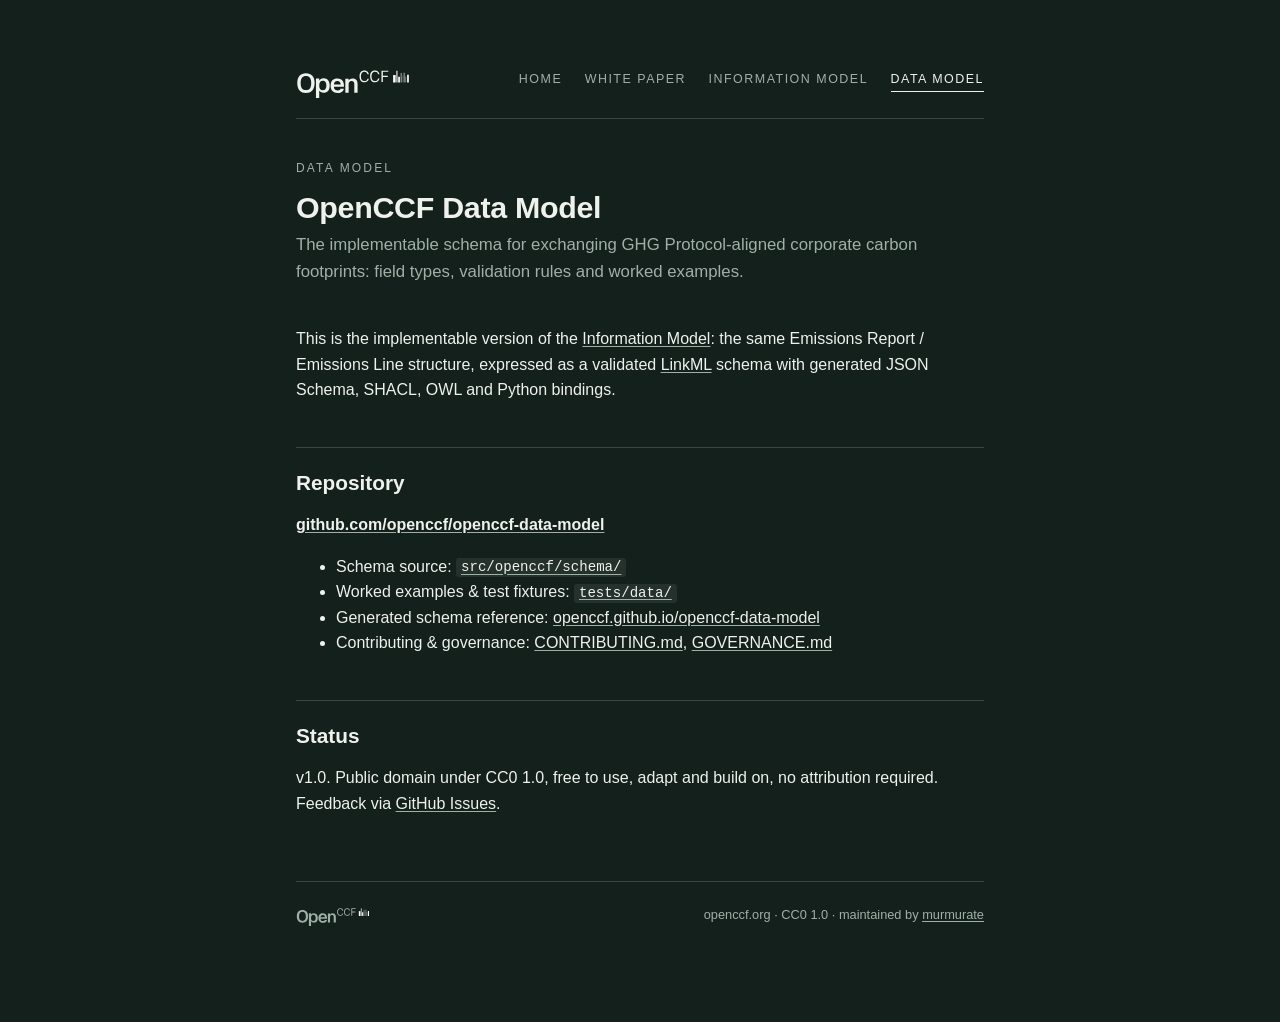
==== commit bf0b0f73: "Bump status to v1.0 and document schemaVersion field Mirrors the v1.0 bump and new schemaVersion fie" ====
--- a/data-model/index.html
+++ b/data-model/index.html
@@ -398,8 +398,8 @@
 href="https://github.com/openccf/openccf-data-model/blob/main/GOVERNANCE.md" target="_blank" rel="noopener">GOVERNANCE.md</a></li>
 </ul>
 <h2 id="status">Status</h2>
-<p>v0.3, release candidate for v1.0. Public domain under CC0 1.0, free
-to use, adapt and build on, no attribution required. Feedback via <a
+<p>v1.0. Public domain under CC0 1.0, free to use, adapt and build on,
+no attribution required. Feedback via <a
 href="https://github.com/openccf/openccf-data-model/issues" target="_blank" rel="noopener">GitHub
 Issues</a>.</p>
 
